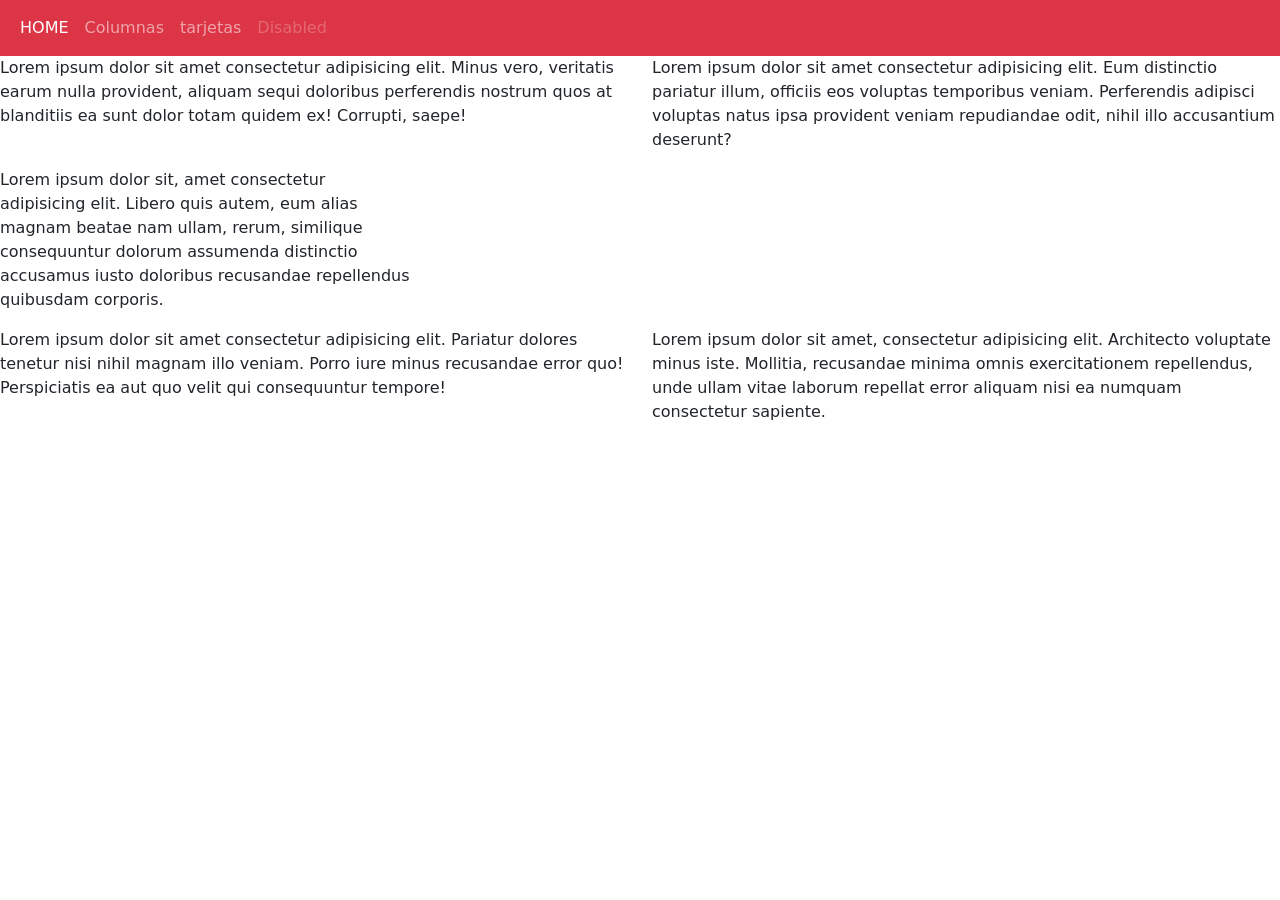
==== columnas.html @ a57f37b2 "creacion de desarrollo" ====
<!DOCTYPE html>
<html lang="en">

<head>
    <meta charset="UTF-8">
    <meta name="viewport" content="width=device-width, initial-scale=1.0">
    <title>Document</title>
</head>
<!-- Latest compiled and minified CSS -->
<link href="https://cdn.jsdelivr.net/npm/bootstrap@5.3.8/dist/css/bootstrap.min.css" rel="stylesheet">

<!-- Latest compiled JavaScript -->
<script src="https://cdn.jsdelivr.net/npm/bootstrap@5.3.8/dist/js/bootstrap.bundle.min.js"></script>
</head>

<body>
    <nav class="navbar navbar-expand-sm bg-danger navbar-dark">
        <div class="container-fluid">
            <ul class="navbar-nav">
                <li class="nav-item">
                    <a class="nav-link active" href="index.html">HOME</a>
                </li>
                <li class="nav-item">
                    <a class="nav-link" href="columnas.html">Columnas</a>
                </li>
                <li class="nav-item">
                    <a class="nav-link" href="#">tarjetas</a>
                </li>
                <li class="nav-item">
                    <a class="nav-link disabled" href="#">Disabled</a>
                </li>
            </ul>
        </div>
    </nav>
    <div class="row">
        <div class="col-sm-6">
            <p>
                Lorem ipsum dolor sit amet consectetur adipisicing elit. Minus vero, veritatis earum nulla provident,
                aliquam sequi doloribus perferendis nostrum quos at blanditiis ea sunt dolor totam quidem ex! Corrupti,
                saepe!
            </p>
        </div>
        <div class="col-sm-6">
            <p>
                Lorem ipsum dolor sit amet consectetur adipisicing elit. Eum distinctio pariatur illum, officiis eos
                voluptas temporibus veniam. Perferendis adipisci voluptas natus ipsa provident veniam repudiandae odit,
                nihil illo accusantium deserunt?
            </p>
        </div>
        <div class="col-sm-4">
            <p>
                Lorem ipsum dolor sit, amet consectetur adipisicing elit. Libero quis autem, eum alias magnam beatae nam
                ullam, rerum, similique consequuntur dolorum assumenda distinctio accusamus iusto doloribus recusandae
                repellendus quibusdam corporis.
            </p>
        </div>
    </div>

    <div class="row">
        <div class="col-sm-6">
            <p>Lorem ipsum dolor sit amet consectetur adipisicing elit. Pariatur dolores tenetur nisi nihil magnam illo
                veniam. Porro iure minus recusandae error quo! Perspiciatis ea aut quo velit qui consequuntur tempore!

            </p>

        </div>
        <div class="col-sm-6">
            <p>Lorem ipsum dolor sit amet, consectetur adipisicing elit. Architecto voluptate minus iste. Mollitia,
                recusandae minima omnis exercitationem repellendus, unde ullam vitae laborum repellat error aliquam nisi
                ea numquam consectetur sapiente.</p>

        </div>

    </div>



</body>

</html>
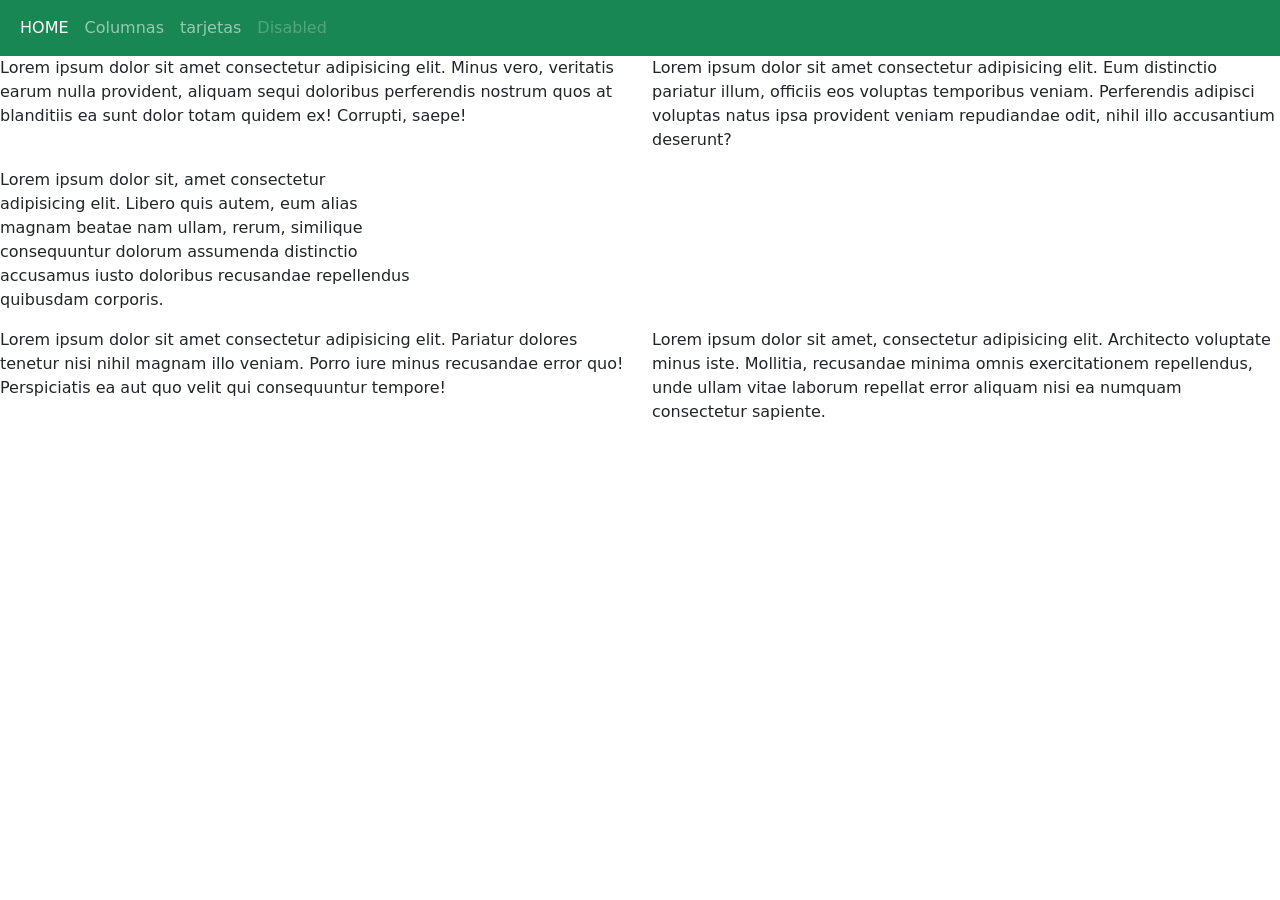
==== commit ce9d31fe: "CAMBIO COLOR" ====
--- a/columnas.html
+++ b/columnas.html
@@ -14,7 +14,7 @@
 </head>
 
 <body>
-    <nav class="navbar navbar-expand-sm bg-danger navbar-dark">
+    <nav class="navbar navbar-expand-sm bg-success navbar-dark">
         <div class="container-fluid">
             <ul class="navbar-nav">
                 <li class="nav-item">
@@ -24,7 +24,7 @@
                     <a class="nav-link" href="columnas.html">Columnas</a>
                 </li>
                 <li class="nav-item">
-                    <a class="nav-link" href="#">tarjetas</a>
+                    <a class="nav-link" href="tarjetas.html">tarjetas</a>
                 </li>
                 <li class="nav-item">
                     <a class="nav-link disabled" href="#">Disabled</a>
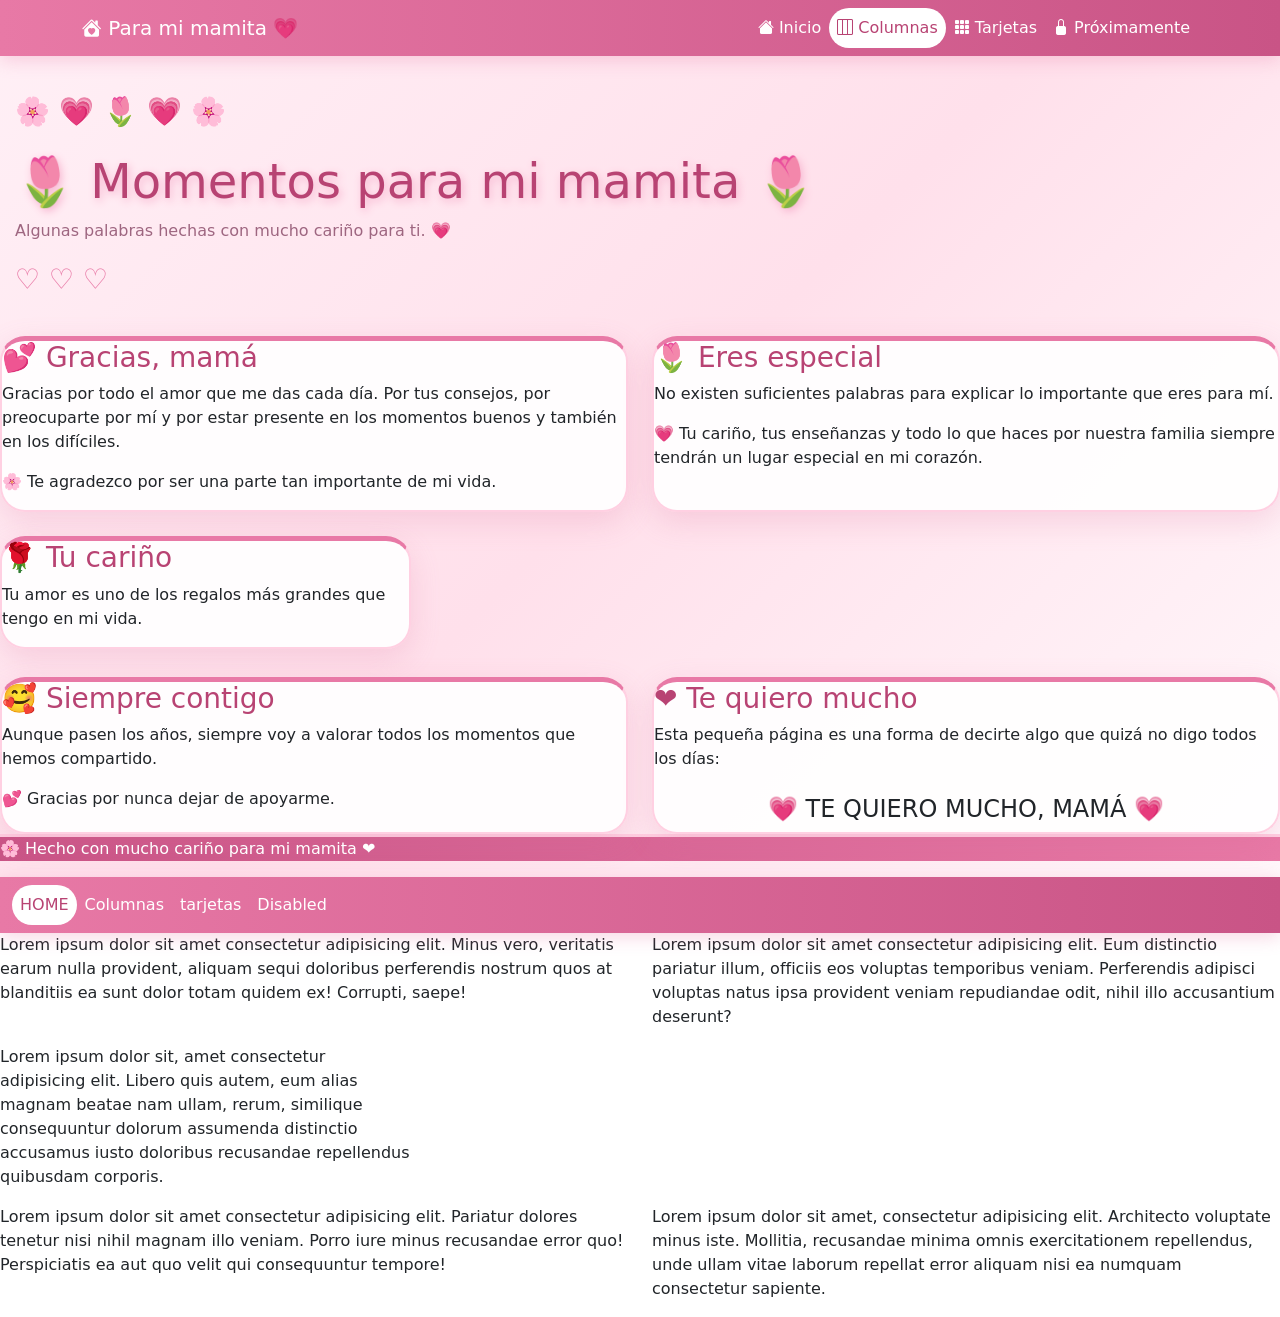
==== commit 355fb22e: "Enhance columnas.html with tribute content Added a heartfelt tribute to 'mamita' with multiple secti" ====
--- a/columnas.html
+++ b/columnas.html
@@ -1,4 +1,244 @@
 <!DOCTYPE html>
+<html lang="es">
+
+<head>
+    <meta charset="UTF-8">
+    <meta name="viewport" content="width=device-width, initial-scale=1.0">
+
+    <title>Columnas | Para mi mamita 💗</title>
+
+    <!-- Bootstrap -->
+    <link href="https://cdn.jsdelivr.net/npm/bootstrap@5.3.8/dist/css/bootstrap.min.css" rel="stylesheet">
+
+    <!-- Bootstrap Icons -->
+    <link rel="stylesheet"
+        href="https://cdn.jsdelivr.net/npm/bootstrap-icons@1.11.3/font/bootstrap-icons.min.css">
+
+    <!-- Nuestro CSS -->
+    <link rel="stylesheet" href="style.css">
+</head>
+
+<body>
+
+    <!-- NAVBAR -->
+    <nav class="navbar navbar-expand-sm navbar-dark">
+
+        <div class="container">
+
+            <a class="navbar-brand" href="index.html">
+                <i class="bi bi-house-heart-fill"></i>
+                Para mi mamita 💗
+            </a>
+
+            <button class="navbar-toggler" type="button"
+                data-bs-toggle="collapse"
+                data-bs-target="#menu">
+
+                <span class="navbar-toggler-icon"></span>
+
+            </button>
+
+            <div class="collapse navbar-collapse" id="menu">
+
+                <ul class="navbar-nav ms-auto">
+
+                    <li class="nav-item">
+                        <a class="nav-link" href="index.html">
+                            <i class="bi bi-house-fill"></i>
+                            Inicio
+                        </a>
+                    </li>
+
+                    <li class="nav-item">
+                        <a class="nav-link active" href="columnas.html">
+                            <i class="bi bi-layout-three-columns"></i>
+                            Columnas
+                        </a>
+                    </li>
+
+                    <li class="nav-item">
+                        <a class="nav-link" href="tarjetas.html">
+                            <i class="bi bi-grid-3x3-gap-fill"></i>
+                            Tarjetas
+                        </a>
+                    </li>
+
+                    <li class="nav-item">
+                        <a class="nav-link disabled" href="#">
+                            <i class="bi bi-lock-fill"></i>
+                            Próximamente
+                        </a>
+                    </li>
+
+                </ul>
+
+            </div>
+
+        </div>
+
+    </nav>
+
+
+    <!-- CONTENIDO -->
+
+    <main class="contenido">
+
+        <section class="hero">
+
+            <h1>🌷 Momentos para mi mamita 🌷</h1>
+
+            <p>
+                Algunas palabras hechas con mucho cariño para ti. 💗
+            </p>
+
+        </section>
+
+
+        <!-- PRIMERA FILA -->
+
+        <div class="row g-4">
+
+            <div class="col-sm-6">
+
+                <div class="video-card h-100">
+
+                    <h3 class="video-title">
+                        💕 Gracias, mamá
+                    </h3>
+
+                    <p>
+                        Gracias por todo el amor que me das cada día.
+                        Por tus consejos, por preocuparte por mí
+                        y por estar presente en los momentos buenos
+                        y también en los difíciles.
+                    </p>
+
+                    <p>
+                        🌸 Te agradezco por ser una parte tan importante
+                        de mi vida.
+                    </p>
+
+                </div>
+
+            </div>
+
+
+            <div class="col-sm-6">
+
+                <div class="video-card h-100">
+
+                    <h3 class="video-title">
+                        🌷 Eres especial
+                    </h3>
+
+                    <p>
+                        No existen suficientes palabras para explicar
+                        lo importante que eres para mí.
+                    </p>
+
+                    <p>
+                        💗 Tu cariño, tus enseñanzas y todo lo que haces
+                        por nuestra familia siempre tendrán un lugar
+                        especial en mi corazón.
+                    </p>
+
+                </div>
+
+            </div>
+
+
+            <!-- TERCERA COLUMNA -->
+
+            <div class="col-sm-4">
+
+                <div class="video-card h-100">
+
+                    <h3 class="video-title">
+                        🌹 Tu cariño
+                    </h3>
+
+                    <p>
+                        Tu amor es uno de los regalos más grandes
+                        que tengo en mi vida.
+                    </p>
+
+                </div>
+
+            </div>
+
+        </div>
+
+
+        <!-- SEGUNDA FILA -->
+
+        <div class="row g-4 mt-1">
+
+            <div class="col-sm-6">
+
+                <div class="video-card h-100">
+
+                    <h3 class="video-title">
+                        🥰 Siempre contigo
+                    </h3>
+
+                    <p>
+                        Aunque pasen los años, siempre voy a valorar
+                        todos los momentos que hemos compartido.
+                    </p>
+
+                    <p>
+                        💕 Gracias por nunca dejar de apoyarme.
+                    </p>
+
+                </div>
+
+            </div>
+
+
+            <div class="col-sm-6">
+
+                <div class="video-card h-100">
+
+                    <h3 class="video-title">
+                        ❤️ Te quiero mucho
+                    </h3>
+
+                    <p>
+                        Esta pequeña página es una forma de decirte
+                        algo que quizá no digo todos los días:
+                    </p>
+
+                    <h4 class="text-center mt-4">
+                        💗 TE QUIERO MUCHO, MAMÁ 💗
+                    </h4>
+
+                </div>
+
+            </div>
+
+        </div>
+
+    </main>
+
+
+    <!-- FOOTER -->
+
+    <footer>
+
+        <p>
+            🌸 Hecho con mucho cariño para mi mamita ❤️
+        </p>
+
+    </footer>
+
+
+    <!-- Bootstrap JavaScript -->
+
+    <script src="https://cdn.jsdelivr.net/npm/bootstrap@5.3.8/dist/js/bootstrap.bundle.min.js"></script>
+
+</body>
+
+</html><!DOCTYPE html>
 <html lang="en">
 
 <head>
@@ -77,4 +317,4 @@
 
 </body>
 
-</html>+</html>
--- a/style.css
+++ b/style.css
@@ -0,0 +1,141 @@
+
+
+/* Diseño especial para mamá 💗 */
+
+:root {
+    --rosa: #e879a6;
+    --rosa-oscuro: #b84373;
+    --rosa-claro: #fff0f6;
+}
+
+body {
+    margin: 0;
+    background: linear-gradient(
+        135deg, #fff0f6, #ffe0eb, #fff8fb
+    );
+    background-attachment: fixed;
+    font-family: 'Segoe UI', Arial, sans-serif;
+    color: #704458;
+}
+
+/* Barra de navegación */
+.navbar {
+    background: linear-gradient(
+        90deg, #e879a6, #c95486
+    ) !important;
+    box-shadow: 0 4px 18px #e879a650;
+}
+
+.navbar-brand {
+    color: white !important;
+}
+
+.nav-link {
+    color: white !important;
+    border-radius: 20px;
+    transition: 0.3s;
+}
+
+.nav-link:hover {
+    background: #ffffff40;
+    transform: translateY(-3px);
+}
+
+.nav-link.active {
+    background: white;
+    color: #b84373 !important;
+}
+
+/* Título */
+.hero {
+    padding: 35px 15px;
+    animation: aparecer 1.2s ease;
+}
+
+.hero h1 {
+    color: #b84373;
+    font-size: clamp(2rem, 5vw, 3rem);
+    text-shadow: 2px 3px 8px #f7b4cf;
+}
+
+.hero p {
+    color: #9e6680;
+}
+
+/* Decoración */
+.hero::before {
+    content: "🌸 💗 🌷 💗 🌸";
+    display: block;
+    font-size: 28px;
+    margin-bottom: 20px;
+}
+
+.hero::after {
+    content: "♡ ♡ ♡";
+    display: block;
+    color: #e879a6;
+    font-size: 28px;
+    margin-top: 15px;
+}
+
+/* Tarjeta del video */
+.video-card {
+    background: #ffffffed;
+    border-radius: 25px;
+    border: 2px solid #ffd0e2;
+    border-top: 5px solid #e879a6;
+    box-shadow: 0 10px 30px #d66a9833;
+    transition: 0.3s;
+}
+
+.video-card:hover {
+    transform: translateY(-5px);
+    box-shadow: 0 15px 35px #d66a9850;
+}
+
+.video-title {
+    color: #b84373;
+}
+
+.video-container {
+    border-radius: 18px;
+}
+
+/* Pie de página */
+footer {
+    background: linear-gradient(
+        90deg, #c95486, #e879a6
+    );
+    color: white;
+    border-top: 3px solid #ffd0e2;
+}
+
+/* Animación */
+@keyframes aparecer {
+    from {
+        opacity: 0;
+        transform: translateY(25px);
+    }
+    to {
+        opacity: 1;
+        transform: translateY(0);
+    }
+}
+
+/* Celulares */
+@media (max-width: 576px) {
+    .hero {
+        padding: 20px 10px;
+    }
+
+    .video-card {
+        padding: 15px;
+    }
+}
+
+@media (prefers-reduced-motion: reduce) {
+    *, *::before, *::after {
+        animation: none !important;
+        transition: none !important;
+    }
+}
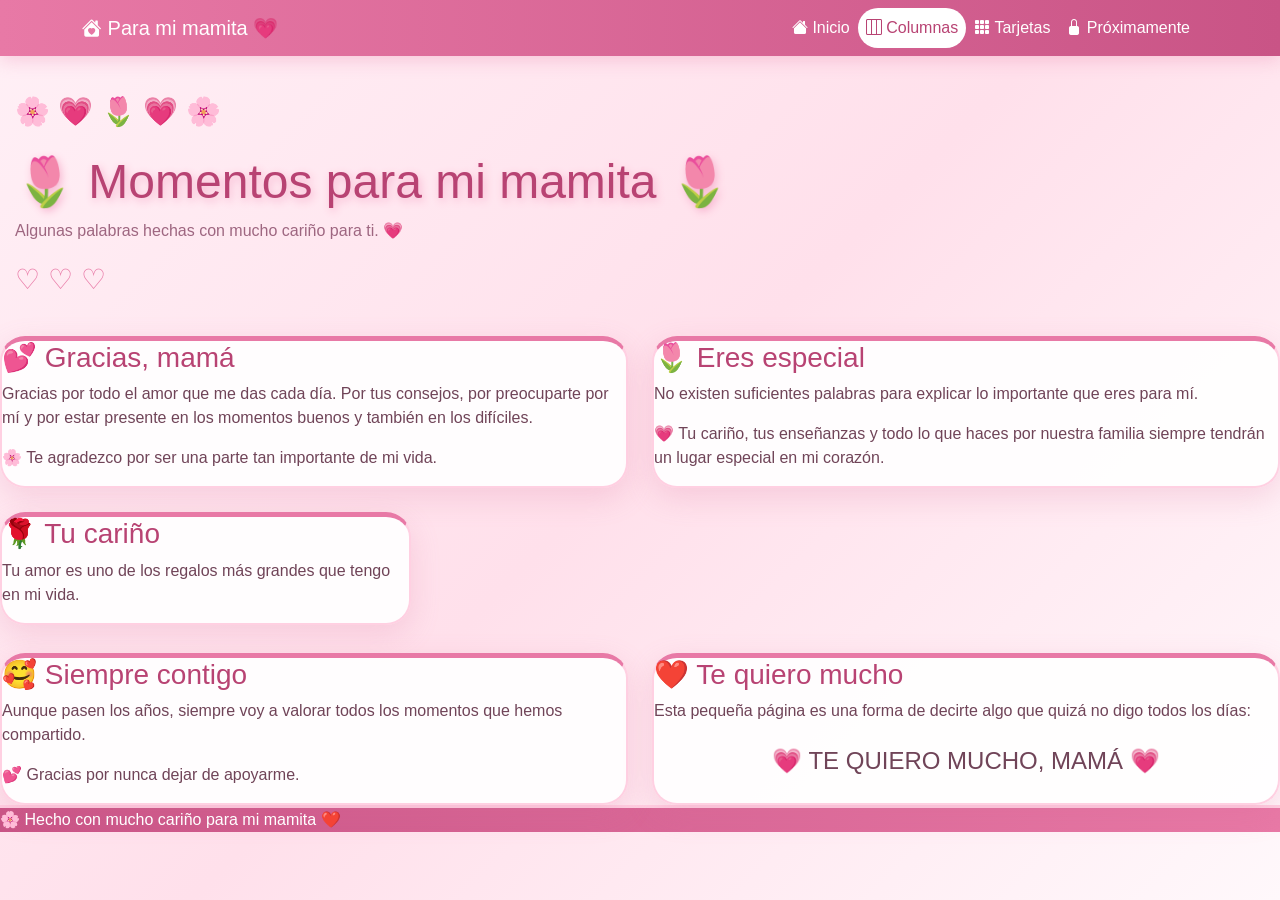
==== commit 2e9cc009: "Update columnas.html" ====
--- a/columnas.html
+++ b/columnas.html
@@ -14,13 +14,13 @@
     <link rel="stylesheet"
         href="https://cdn.jsdelivr.net/npm/bootstrap-icons@1.11.3/font/bootstrap-icons.min.css">
 
-    <!-- Nuestro CSS -->
+    <!-- CSS personalizado -->
     <link rel="stylesheet" href="style.css">
 </head>
 
 <body>
 
-    <!-- NAVBAR -->
+    <!-- BARRA DE NAVEGACIÓN -->
     <nav class="navbar navbar-expand-sm navbar-dark">
 
         <div class="container">
@@ -79,10 +79,10 @@
     </nav>
 
 
-    <!-- CONTENIDO -->
-
+    <!-- CONTENIDO PRINCIPAL -->
     <main class="contenido">
 
+        <!-- ENCABEZADO -->
         <section class="hero">
 
             <h1>🌷 Momentos para mi mamita 🌷</h1>
@@ -94,10 +94,10 @@
         </section>
 
 
-        <!-- PRIMERA FILA -->
-
+        <!-- PRIMERA FILA DE COLUMNAS -->
         <div class="row g-4">
 
+            <!-- COLUMNA 1 -->
             <div class="col-sm-6">
 
                 <div class="video-card h-100">
@@ -123,6 +123,7 @@
             </div>
 
 
+            <!-- COLUMNA 2 -->
             <div class="col-sm-6">
 
                 <div class="video-card h-100">
@@ -147,8 +148,7 @@
             </div>
 
 
-            <!-- TERCERA COLUMNA -->
-
+            <!-- COLUMNA 3 -->
             <div class="col-sm-4">
 
                 <div class="video-card h-100">
@@ -170,9 +170,9 @@
 
 
         <!-- SEGUNDA FILA -->
-
         <div class="row g-4 mt-1">
 
+            <!-- COLUMNA 4 -->
             <div class="col-sm-6">
 
                 <div class="video-card h-100">
@@ -195,6 +195,7 @@
             </div>
 
 
+            <!-- COLUMNA 5 -->
             <div class="col-sm-6">
 
                 <div class="video-card h-100">
@@ -221,8 +222,7 @@
     </main>
 
 
-    <!-- FOOTER -->
-
+    <!-- PIE DE PÁGINA -->
     <footer>
 
         <p>
@@ -233,88 +233,8 @@
 
 
     <!-- Bootstrap JavaScript -->
-
     <script src="https://cdn.jsdelivr.net/npm/bootstrap@5.3.8/dist/js/bootstrap.bundle.min.js"></script>
 
 </body>
 
-</html><!DOCTYPE html>
-<html lang="en">
-
-<head>
-    <meta charset="UTF-8">
-    <meta name="viewport" content="width=device-width, initial-scale=1.0">
-    <title>Document</title>
-</head>
-<!-- Latest compiled and minified CSS -->
-<link href="https://cdn.jsdelivr.net/npm/bootstrap@5.3.8/dist/css/bootstrap.min.css" rel="stylesheet">
-
-<!-- Latest compiled JavaScript -->
-<script src="https://cdn.jsdelivr.net/npm/bootstrap@5.3.8/dist/js/bootstrap.bundle.min.js"></script>
-</head>
-
-<body>
-    <nav class="navbar navbar-expand-sm bg-success navbar-dark">
-        <div class="container-fluid">
-            <ul class="navbar-nav">
-                <li class="nav-item">
-                    <a class="nav-link active" href="index.html">HOME</a>
-                </li>
-                <li class="nav-item">
-                    <a class="nav-link" href="columnas.html">Columnas</a>
-                </li>
-                <li class="nav-item">
-                    <a class="nav-link" href="tarjetas.html">tarjetas</a>
-                </li>
-                <li class="nav-item">
-                    <a class="nav-link disabled" href="#">Disabled</a>
-                </li>
-            </ul>
-        </div>
-    </nav>
-    <div class="row">
-        <div class="col-sm-6">
-            <p>
-                Lorem ipsum dolor sit amet consectetur adipisicing elit. Minus vero, veritatis earum nulla provident,
-                aliquam sequi doloribus perferendis nostrum quos at blanditiis ea sunt dolor totam quidem ex! Corrupti,
-                saepe!
-            </p>
-        </div>
-        <div class="col-sm-6">
-            <p>
-                Lorem ipsum dolor sit amet consectetur adipisicing elit. Eum distinctio pariatur illum, officiis eos
-                voluptas temporibus veniam. Perferendis adipisci voluptas natus ipsa provident veniam repudiandae odit,
-                nihil illo accusantium deserunt?
-            </p>
-        </div>
-        <div class="col-sm-4">
-            <p>
-                Lorem ipsum dolor sit, amet consectetur adipisicing elit. Libero quis autem, eum alias magnam beatae nam
-                ullam, rerum, similique consequuntur dolorum assumenda distinctio accusamus iusto doloribus recusandae
-                repellendus quibusdam corporis.
-            </p>
-        </div>
-    </div>
-
-    <div class="row">
-        <div class="col-sm-6">
-            <p>Lorem ipsum dolor sit amet consectetur adipisicing elit. Pariatur dolores tenetur nisi nihil magnam illo
-                veniam. Porro iure minus recusandae error quo! Perspiciatis ea aut quo velit qui consequuntur tempore!
-
-            </p>
-
-        </div>
-        <div class="col-sm-6">
-            <p>Lorem ipsum dolor sit amet, consectetur adipisicing elit. Architecto voluptate minus iste. Mollitia,
-                recusandae minima omnis exercitationem repellendus, unde ullam vitae laborum repellat error aliquam nisi
-                ea numquam consectetur sapiente.</p>
-
-        </div>
-
-    </div>
-
-
-
-</body>
-
 </html>
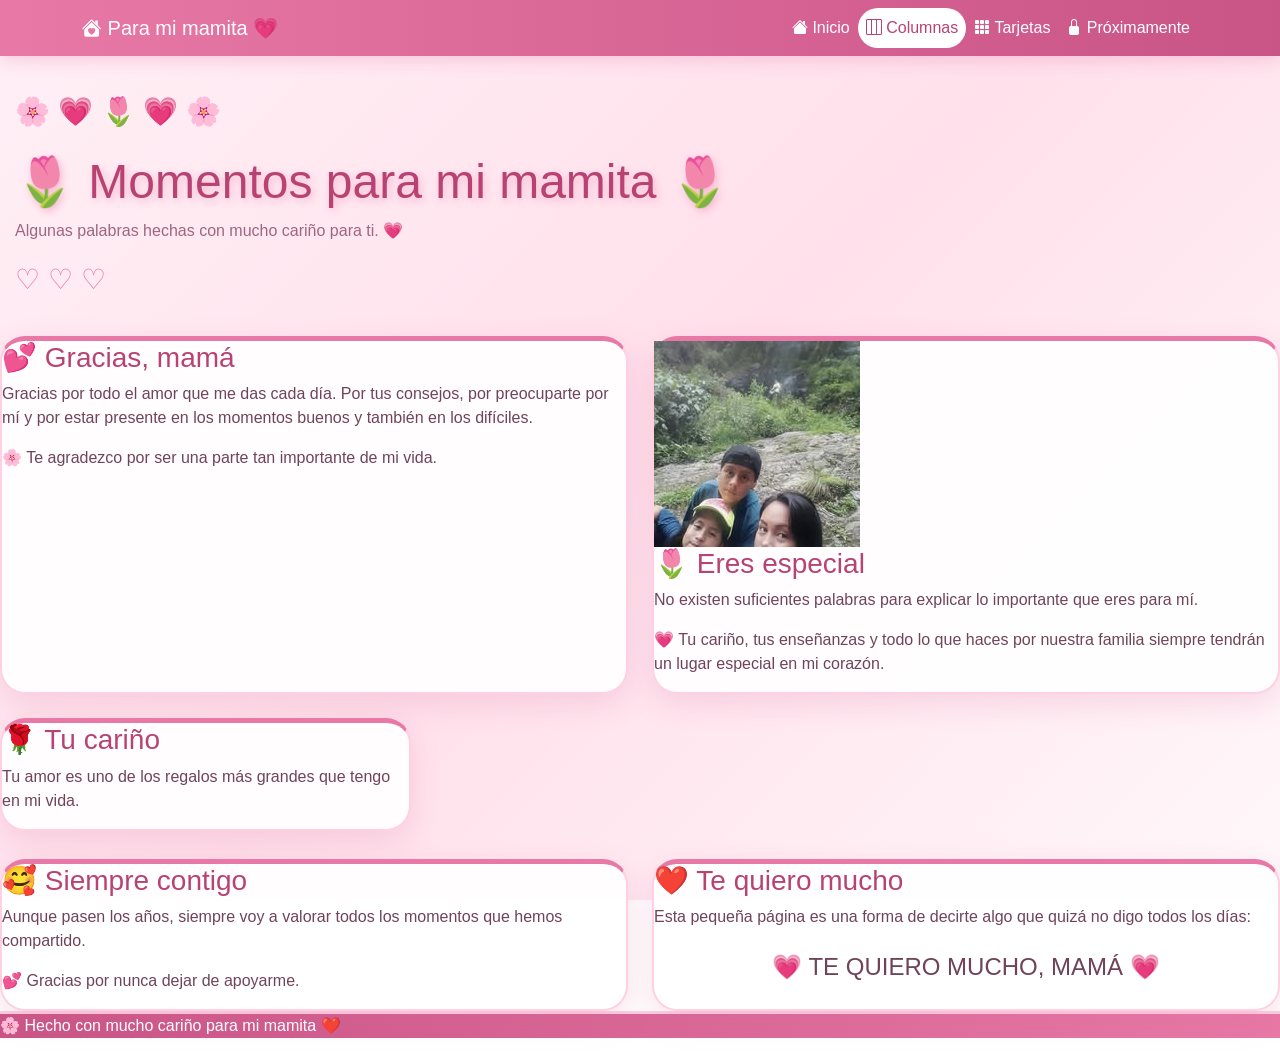
==== commit 31b6b7b2: "para mi mamita hermosa" ====
--- a/columnas.html
+++ b/columnas.html
@@ -127,7 +127,9 @@
             <div class="col-sm-6">
 
                 <div class="video-card h-100">
-
+<div class="foto-columna">
+    <img src="foto1.jpg" alt="Recuerdo con mi mamá">
+</div>
                     <h3 class="video-title">
                         🌷 Eres especial
                     </h3>
--- a/style.css
+++ b/style.css
@@ -138,4 +138,21 @@
         animation: none !important;
         transition: none !important;
     }
+    /* FOTO DE MAMÁ 💗 */
+
+.foto-mama {
+    width: 90%;
+    max-width: 700px;
+    margin: 30px auto 0;
+    border-radius: 25px;
+    overflow: hidden;
+    border: 5px solid #ffd0e2;
+    box-shadow: 0 10px 30px rgba(216, 92, 139, 0.25);
 }
+
+.foto-mama img {
+    width: 100%;
+    height: auto;
+    display: block;
+}
+}
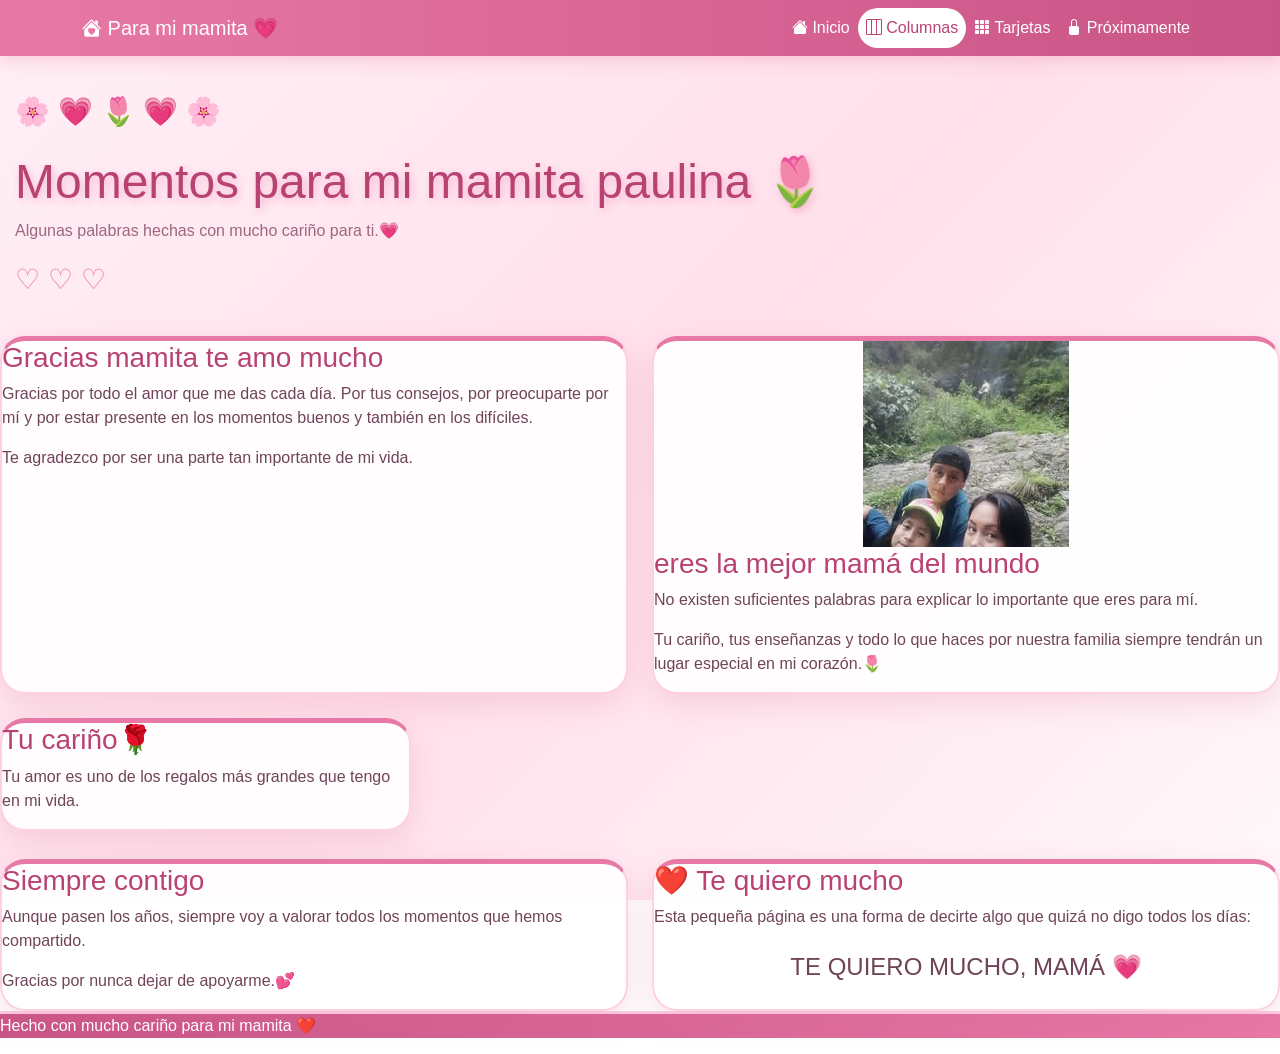
==== commit 28be7ad1: "para mi mamita hermo" ====
--- a/columnas.html
+++ b/columnas.html
@@ -85,10 +85,10 @@
         <!-- ENCABEZADO -->
         <section class="hero">
 
-            <h1>🌷 Momentos para mi mamita 🌷</h1>
+            <h1> Momentos para mi mamita paulina 🌷</h1>
 
             <p>
-                Algunas palabras hechas con mucho cariño para ti. 💗
+                Algunas palabras hechas con mucho cariño para ti.💗
             </p>
 
         </section>
@@ -103,7 +103,7 @@
                 <div class="video-card h-100">
 
                     <h3 class="video-title">
-                        💕 Gracias, mamá
+                         Gracias mamita te amo mucho
                     </h3>
 
                     <p>
@@ -114,7 +114,7 @@
                     </p>
 
                     <p>
-                        🌸 Te agradezco por ser una parte tan importante
+                         Te agradezco por ser una parte tan importante
                         de mi vida.
                     </p>
 
@@ -127,11 +127,11 @@
             <div class="col-sm-6">
 
                 <div class="video-card h-100">
-<div class="foto-columna">
+<div class="foto-columna text-center">
     <img src="foto1.jpg" alt="Recuerdo con mi mamá">
 </div>
                     <h3 class="video-title">
-                        🌷 Eres especial
+                        eres la  mejor mamá del mundo
                     </h3>
 
                     <p>
@@ -140,9 +140,9 @@
                     </p>
 
                     <p>
-                        💗 Tu cariño, tus enseñanzas y todo lo que haces
+                         Tu cariño, tus enseñanzas y todo lo que haces
                         por nuestra familia siempre tendrán un lugar
-                        especial en mi corazón.
+                        especial en mi corazón.🌷
                     </p>
 
                 </div>
@@ -156,7 +156,7 @@
                 <div class="video-card h-100">
 
                     <h3 class="video-title">
-                        🌹 Tu cariño
+                         Tu cariño🌹
                     </h3>
 
                     <p>
@@ -180,7 +180,7 @@
                 <div class="video-card h-100">
 
                     <h3 class="video-title">
-                        🥰 Siempre contigo
+                         Siempre contigo
                     </h3>
 
                     <p>
@@ -189,7 +189,7 @@
                     </p>
 
                     <p>
-                        💕 Gracias por nunca dejar de apoyarme.
+                         Gracias por nunca dejar de apoyarme.💕
                     </p>
 
                 </div>
@@ -212,7 +212,7 @@
                     </p>
 
                     <h4 class="text-center mt-4">
-                        💗 TE QUIERO MUCHO, MAMÁ 💗
+                         TE QUIERO MUCHO, MAMÁ 💗
                     </h4>
 
                 </div>
@@ -228,7 +228,7 @@
     <footer>
 
         <p>
-            🌸 Hecho con mucho cariño para mi mamita ❤️
+             Hecho con mucho cariño para mi mamita ❤️
         </p>
 
     </footer>
--- a/style.css
+++ b/style.css
@@ -140,19 +140,21 @@
     }
     /* FOTO DE MAMÁ 💗 */
 
-.foto-mama {
-    width: 90%;
-    max-width: 700px;
-    margin: 30px auto 0;
-    border-radius: 25px;
+.foto-columna {
+    width: 85%;
+    height: 260px;
+    margin: 0 auto 20px;
     overflow: hidden;
-    border: 5px solid #ffd0e2;
-    box-shadow: 0 10px 30px rgba(216, 92, 139, 0.25);
+    border-radius: 20px;
+    border: 4px solid #ffd0e2;
+    box-shadow: 0 8px 20px rgba(216, 92, 139, 0.20);
 }
 
-.foto-mama img {
+.foto-columna img {
     width: 100%;
-    height: auto;
+    height: 100%;
+    object-fit: cover;
+    object-position: center;
     display: block;
 }
 }
